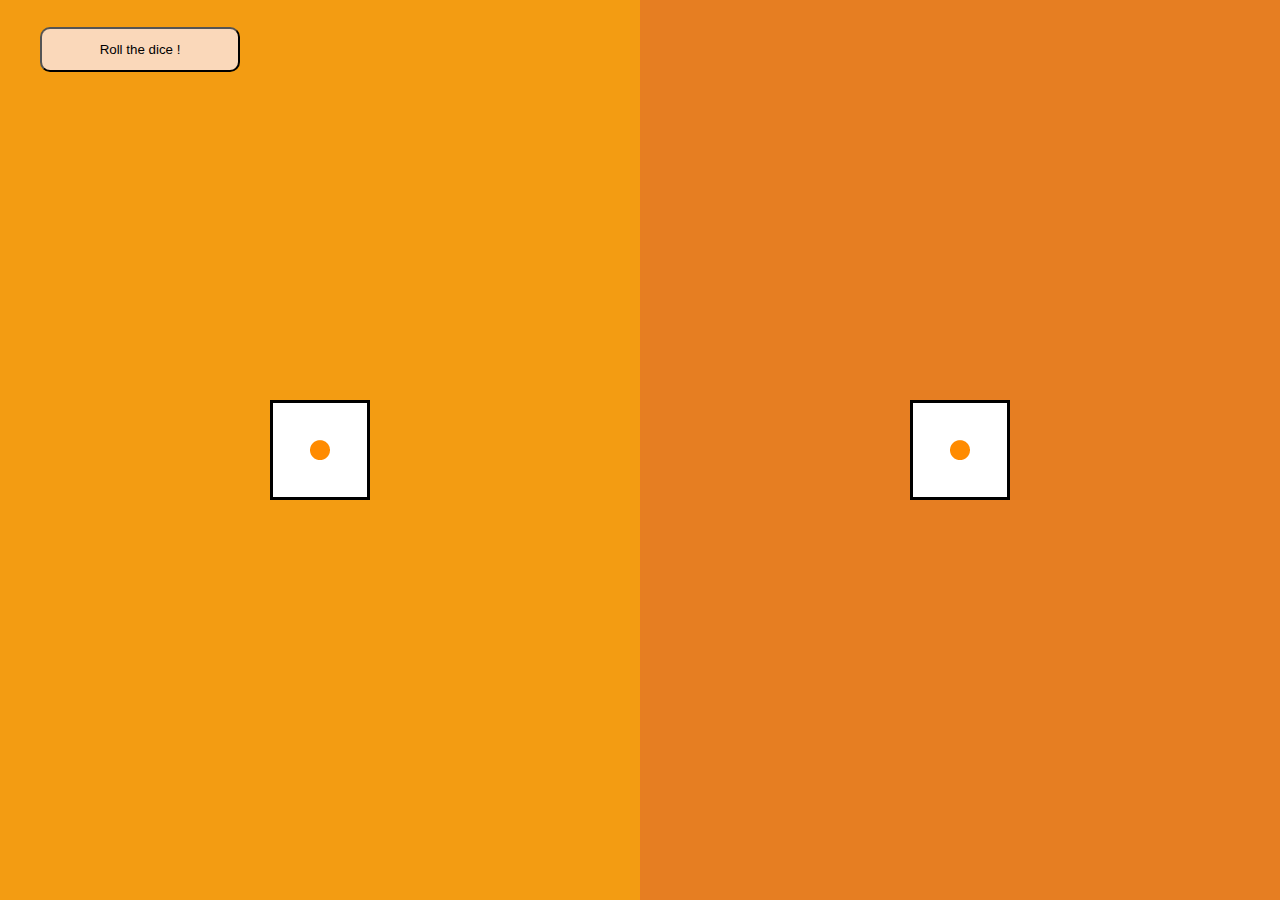
==== index.html @ 9c6401aa "update" ====
<!DOCTYPE html>
<html lang="fr">

<head>
    <meta charset="UTF-8">
    <title>Roll</title>
    
    <!-- CSS -->
    <link rel="stylesheet" href="./css/reset.css">
    <link rel="stylesheet" href="./css/styles.css">

</head>

<body>
    <!-- Eh toi là, inutile de modifier le HTML : l'objectif est d'insérer des élements via JS ! Bonne chance ! -->
    <div id="app">
        <div class="board" id="player"></div>
        <button class="btn">Roll the dice ! </button>
    </div>
    

    <!-- JAVASCRIPT -->
    <script src="./js/app.js"></script>
</body>

</html>
---- css/styles.css ----
/* Aucune modification du CSS n'est nécessaire pour valider l'exercice ! Bonne chance ! */

body {
  background-color: #f39c12;
}

#app {
  display: flex;
}

#player {
  background-color: #f39c12;
}

#dealer {
  background-color: #e67e22;
}

.board {
  min-height: 100vh;
  width:100%;
  display:flex;
  flex-wrap: wrap;
  align-items: center;
  justify-content: center;
  align-content: center;
  position: relative;
}

.dice {
  background-image: url('../images/dice-sprite.png');
  width: 100px;
  height: 100px;
  margin: 1em;
}

.btn {
  font-family: sans-serif;
  width: 15em;
  height: 5vh;
  cursor: pointer;
  border-radius: 10px;
  background-color: #fad8ba;
  transition: 0.5s;
  position: absolute;
  top: 2em;
  left: 3em;
}

.btn:hover {
  background-color: #c1eaf0;
}
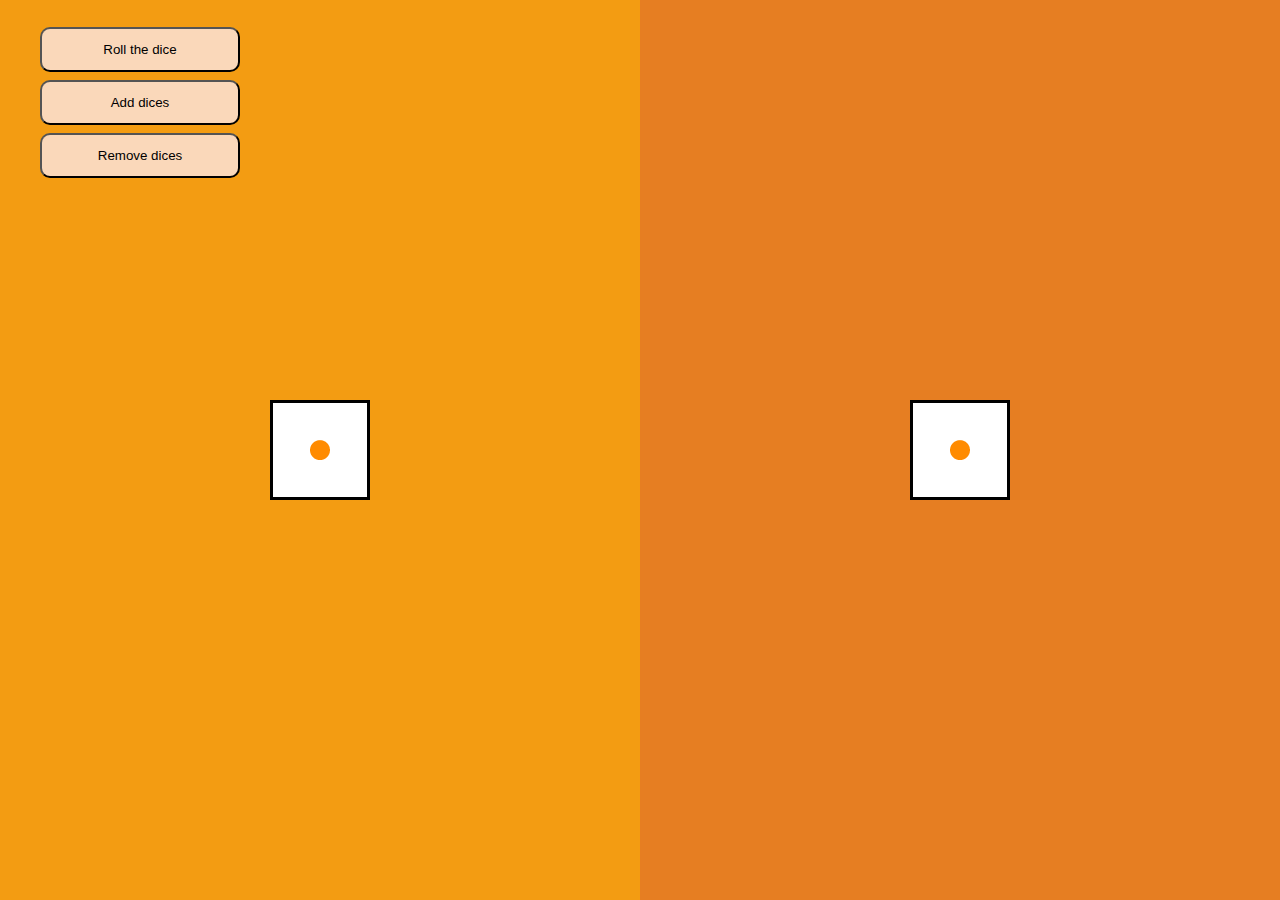
==== commit 1721a6d0: "add buttons add dices et remove dice" ====
--- a/index.html
+++ b/index.html
@@ -15,7 +15,9 @@
     <!-- Eh toi là, inutile de modifier le HTML : l'objectif est d'insérer des élements via JS ! Bonne chance ! -->
     <div id="app">
         <div class="board" id="player"></div>
-        <button class="btn">Roll the dice ! </button>
+        <button class="btn roll-dice">Roll the dice </button>
+        <button class="btn add-dice">Add dices </button>
+        <button class="btn remove-dice">Remove dices </button>
     </div>
     
 
--- a/css/styles.css
+++ b/css/styles.css
@@ -42,11 +42,27 @@
   border-radius: 10px;
   background-color: #fad8ba;
   transition: 0.5s;
+}
+
+.roll-dice {
   position: absolute;
   top: 2em;
   left: 3em;
 }
 
+.add-dice {
+  position: absolute;
+  top: 6em;
+  left: 3em;
+}
+
+.remove-dice {
+  position: absolute;
+  top: 10em;
+  left: 3em;
+}
+
+
 .btn:hover {
   background-color: #c1eaf0;
 }
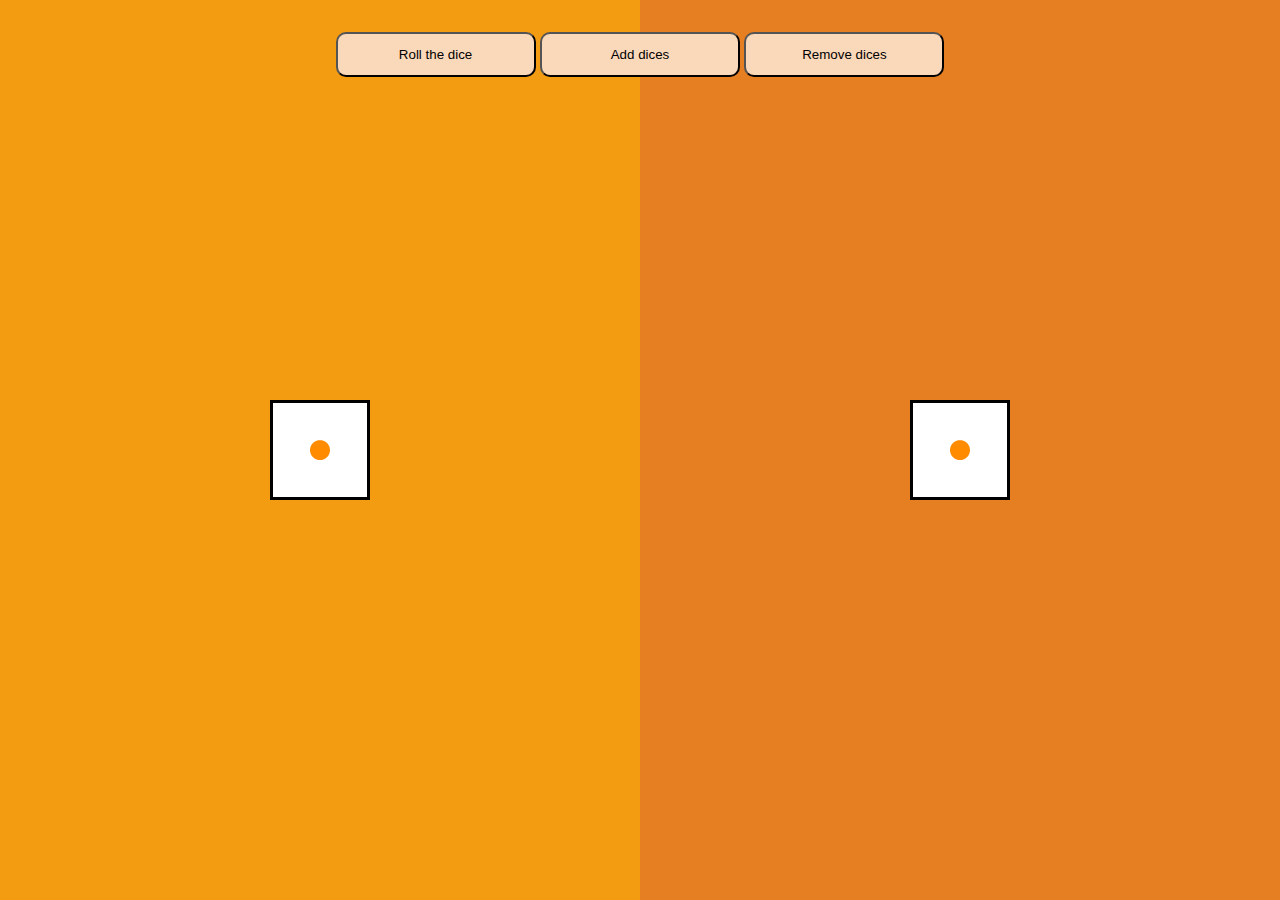
==== commit 87fc65f6: "add media queries" ====
--- a/index.html
+++ b/index.html
@@ -3,6 +3,8 @@
 
 <head>
     <meta charset="UTF-8">
+    <meta name="viewport" content="width=device-width, initial-scale=1">
+
     <title>Roll</title>
     
     <!-- CSS -->
@@ -14,10 +16,12 @@
 <body>
     <!-- Eh toi là, inutile de modifier le HTML : l'objectif est d'insérer des élements via JS ! Bonne chance ! -->
     <div id="app">
+        <div class="buttons">
+            <button class="btn roll-dice">Roll the dice </button>
+            <button class="btn add-dice">Add dices </button>
+            <button class="btn remove-dice">Remove dices </button>
+        </div>
         <div class="board" id="player"></div>
-        <button class="btn roll-dice">Roll the dice </button>
-        <button class="btn add-dice">Add dices </button>
-        <button class="btn remove-dice">Remove dices </button>
     </div>
     
 
--- a/css/styles.css
+++ b/css/styles.css
@@ -44,25 +44,23 @@
   transition: 0.5s;
 }
 
-.roll-dice {
-  position: absolute;
-  top: 2em;
-  left: 3em;
-}
-
-.add-dice {
-  position: absolute;
-  top: 6em;
-  left: 3em;
-}
-
-.remove-dice {
-  position: absolute;
-  top: 10em;
-  left: 3em;
-}
-
 
 .btn:hover {
   background-color: #c1eaf0;
 }
+
+.buttons {
+  position: absolute;
+  z-index: 99;
+  width: 100%;
+  text-align: center;
+  margin: 2em 0;
+}
+
+/*MEDIA QUERIES*/
+@media screen and (max-width: 800px) {
+  .btn {
+    width: auto;
+  }
+
+}